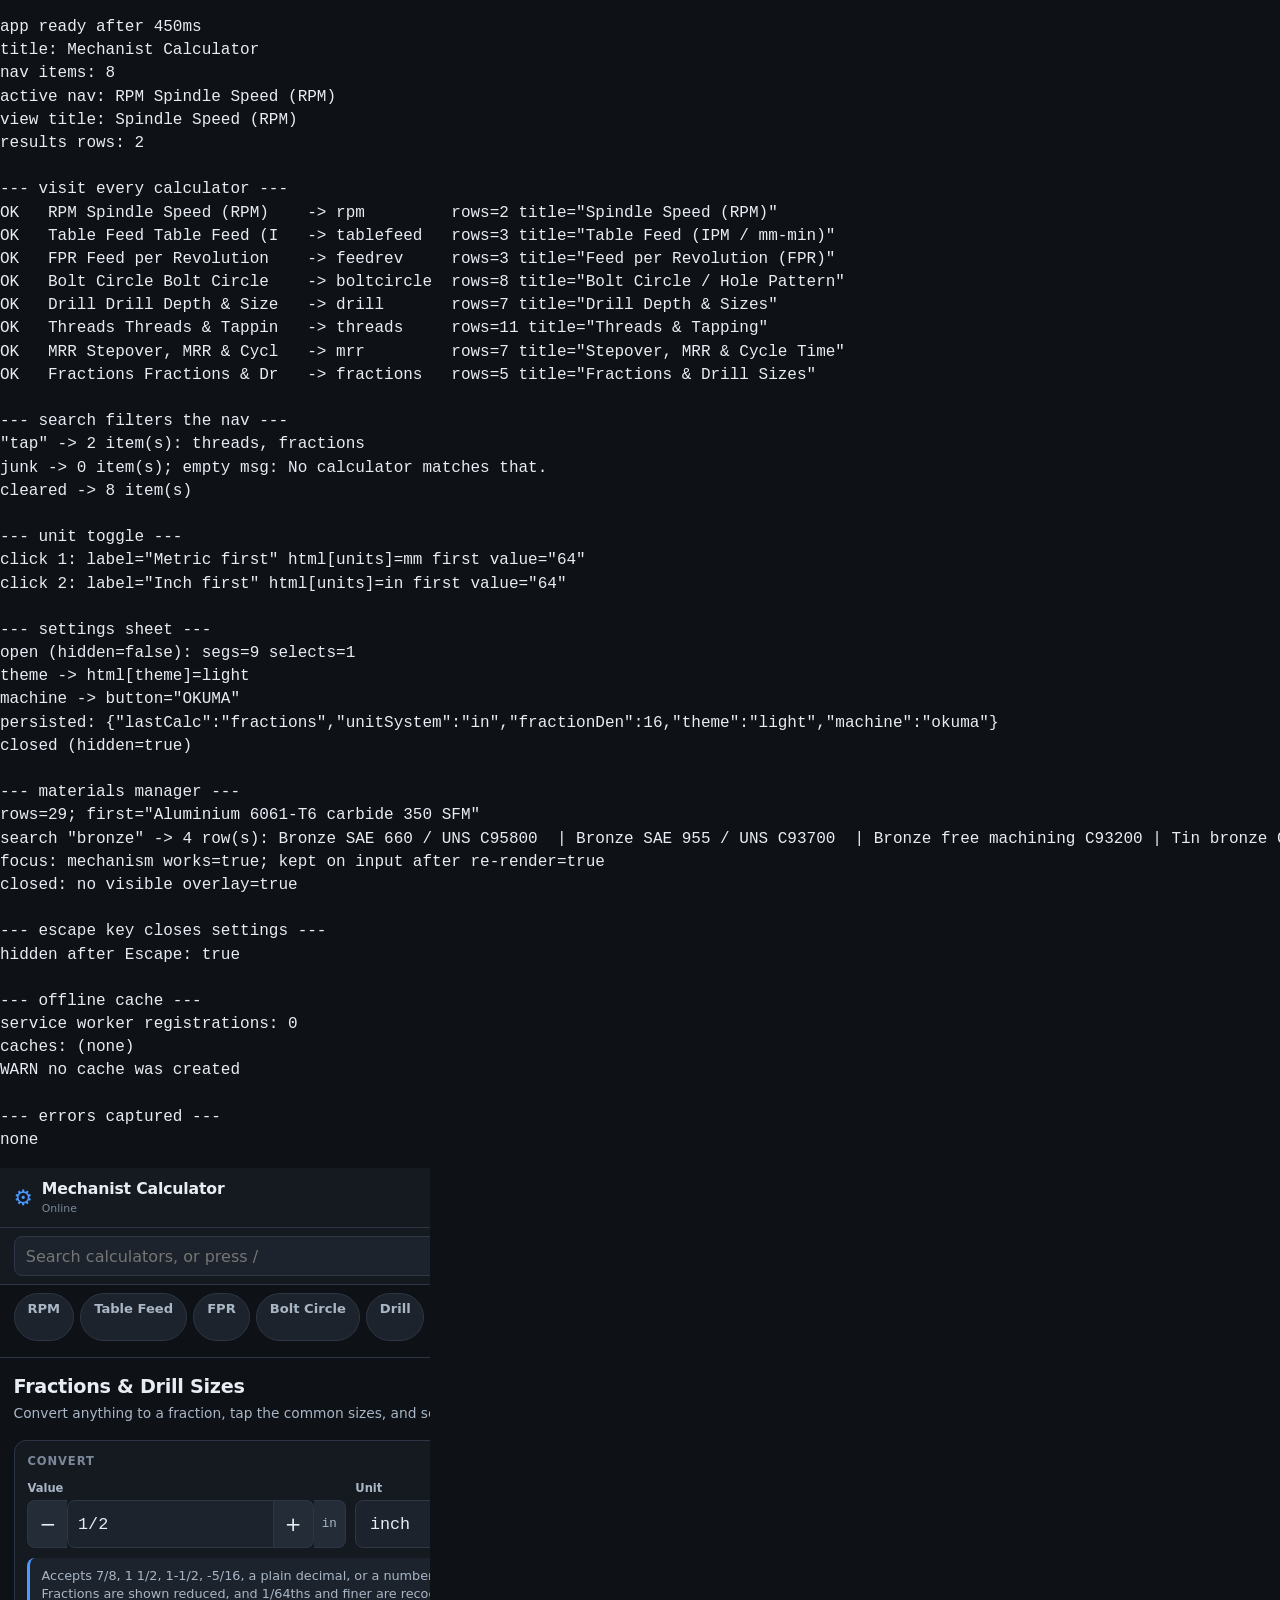
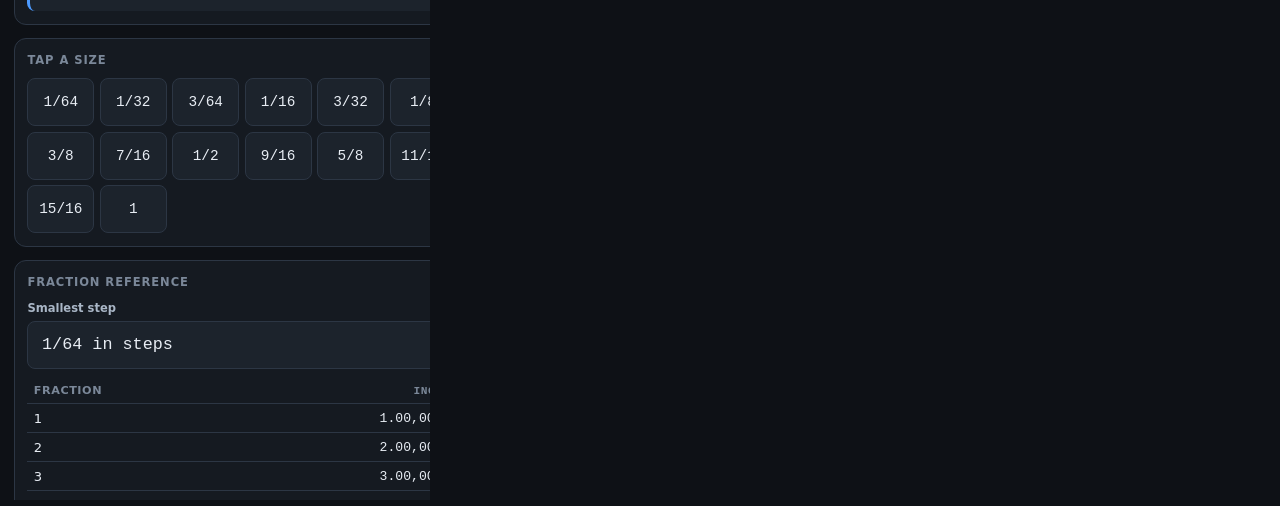
==== tests/shell.html @ 6d4b36a9 "Add offline-capable machinist calculator PWA Eight shop-floor calculators (spindle speed, table feed" ====
<!DOCTYPE html>
<html lang="en">
<head>
<meta charset="utf-8">
<title>shell smoke</title>
<link rel="stylesheet" href="../css/app.css">
</head>
<body>
<pre id="out">running...</pre>
<iframe id="app" src="../index.html" style="width:430px;height:932px;border:0"></iframe>
<script type="module">
const out = document.getElementById('out');
const log = [];
const errors = [];
const paint = () => { out.textContent = log.join('\n'); };
const sleep = (ms) => new Promise((r) => setTimeout(r, ms));
const head = (s) => { log.push(''); log.push(`--- ${s} ---`); paint(); };

window.onerror = (m, f, l) => { log.push(`UNCAUGHT: ${m} @ ${f}:${l}`); paint(); };

try {
  const frame = document.getElementById('app');

  // A new iframe starts on about:blank, and about:blank is already "complete",
  // so waiting for load or checking readyState is both unreliable. Poll for a
  // node that only the real app shell has.
  let waited = 0;
  let appReady = false;
  while (waited < 10000) {
    const doc = frame.contentDocument;
    if (doc && doc.getElementById('nav-list') && doc.querySelector('#nav-list .nav-item')) { appReady = true; break; }
    await sleep(150);
    waited += 150;
  }
  if (!appReady) throw new Error('the app never rendered inside the iframe');

  const w = frame.contentWindow;
  const d = frame.contentDocument;
  w.addEventListener('error', (e) => errors.push(`${e.message} @ ${e.filename}:${e.lineno}`));
  w.addEventListener('unhandledrejection', (e) => errors.push(`rejection: ${(e.reason && e.reason.message) || e.reason}`));
  const origErr = w.console.error;
  w.console.error = (...a) => { errors.push(`console.error: ${a.join(' ')}`); origErr.apply(w.console, a); };

  const q = (sel) => d.querySelector(sel);
  const qa = (sel) => [...d.querySelectorAll(sel)];
  const txt = (n) => (n ? n.textContent.replace(/\s+/g, ' ').trim() : '(missing)');
  const readPrefs = () => JSON.parse(w.localStorage.getItem('mechcalc:prefs') || '{}');

  log.push(`app ready after ${waited}ms`);
  log.push(`title: ${d.title}`);
  log.push(`nav items: ${qa('#nav-list .nav-item').length}`);
  log.push(`active nav: ${txt(q('#nav-list .nav-item.is-active'))}`);
  log.push(`view title: ${txt(q('#view-title'))}`);
  log.push(`results rows: ${qa('.res-row').length}`);
  paint();

  head('visit every calculator');
  {
    const ids = qa('#nav-list .nav-item').map((n) => n.dataset.calc);
    for (const id of ids) {
      const btn = qa('#nav-list .nav-item').find((n) => n.dataset.calc === id);
      const label = txt(btn).slice(0, 24);
      try {
        btn.click();
        const shown = q('.calc-slot:not([hidden]) .calc')?.dataset.calc;
        const rows = qa('.calc-slot:not([hidden]) .res-row').length;
        const res = txt(q('.calc-slot:not([hidden]) .calc-results'));
        const warn = /Could not calculate/.test(res);
        const switched = shown === id;
        log.push(`${warn || !switched ? 'WARN' : 'OK  '} ${label.padEnd(26)} -> ${String(shown).padEnd(11)} rows=${rows} title="${txt(q('#view-title'))}"${warn ? ' :: ' + res.slice(0, 70) : ''}${!switched ? ' :: DID NOT SWITCH' : ''}`);
      } catch (err) {
        log.push(`FAIL ${label} :: ${err.message}`);
      }
    }
    paint();
  }

  head('search filters the nav');
  try {
    const s = q('#search');
    s.value = 'tap';
    s.dispatchEvent(new w.Event('input', { bubbles: true }));
    log.push(`"tap" -> ${qa('#nav-list .nav-item').length} item(s): ${qa('#nav-list .nav-item').map((n) => n.dataset.calc).join(', ')}`);
    s.value = 'zzzznotathing';
    s.dispatchEvent(new w.Event('input', { bubbles: true }));
    log.push(`junk -> ${qa('#nav-list .nav-item').length} item(s); empty msg: ${txt(q('#nav-list .nav-empty'))}`);
    s.value = '';
    s.dispatchEvent(new w.Event('input', { bubbles: true }));
    log.push(`cleared -> ${qa('#nav-list .nav-item').length} item(s)`);
  } catch (err) { log.push(`FAIL search :: ${err.message}`); }
  paint();

  head('unit toggle');
  try {
    for (let i = 0; i < 2; i++) {
      q('#unit-main').click();
      log.push(`click ${i + 1}: label="${txt(q('#unit-main'))}" html[units]=${d.documentElement.dataset.units} first value="${txt(q('.uv .v'))}"`);
    }
  } catch (err) { log.push(`FAIL unit toggle :: ${err.message}`); }
  paint();

  head('settings sheet');
  try {
    q('#settings-open').click();
    log.push(`open (hidden=${q('#settings').hidden}): segs=${qa('#settings-body .seg').length} selects=${qa('#settings-body select').length}`);

    const fracSel = q('#settings-body select[data-f="fractionDen"]');
    fracSel.value = '16';
    fracSel.dispatchEvent(new w.Event('change', { bubbles: true }));

    qa('#settings-body .seg[data-f="theme"]').find((b) => b.dataset.value === 'light').click();
    log.push(`theme -> html[theme]=${d.documentElement.dataset.theme}`);

    qa('#settings-body .seg[data-f="machine"]').find((b) => b.dataset.value === 'okuma').click();
    log.push(`machine -> button="${txt(q('#machine-btn'))}"`);

    // Writes are debounced, so read storage only after giving the store a moment.
    await sleep(500);
    log.push(`persisted: ${JSON.stringify(readPrefs())}`);

    qa('#settings-body .seg[data-f="theme"]').find((b) => b.dataset.value === 'dark').click();
    fracSel.value = '64';
    fracSel.dispatchEvent(new w.Event('change', { bubbles: true }));

    q('#settings-close').click();
    log.push(`closed (hidden=${q('#settings').hidden})`);
  } catch (err) { log.push(`FAIL settings :: ${err.message}`); }
  paint();

  head('materials manager');
  try {
    q('#materials-open').click();
    await sleep(400);
    const rows = qa('.mat-item');
    log.push(`rows=${rows.length}; first="${txt(rows[0]).slice(0, 60)}"`);

    const box = q('#mat-search');
    if (box) {
      box.focus();
      const focusWorks = d.activeElement === box;
      box.value = 'bronze';
      box.dispatchEvent(new w.Event('input', { bubbles: true }));
      const filtered = qa('.mat-item');
      log.push(`search "bronze" -> ${filtered.length} row(s): ${filtered.map((r) => txt(r).slice(0, 28)).join(' | ')}`);
      log.push(`focus: mechanism works=${focusWorks}; kept on input after re-render=${d.activeElement === box}`);
      box.value = '';
      box.dispatchEvent(new w.Event('input', { bubbles: true }));
    } else {
      log.push('WARN no #mat-search input');
    }

    const esc = qa('button').find((b) => /close|done|cancel/i.test(b.textContent) && b.offsetParent !== null);
    if (esc) esc.click();
    log.push(`closed: no visible overlay=${!qa('.overlay').some((m) => m.offsetParent !== null)}`);
  } catch (err) { log.push(`FAIL materials :: ${err.message}`); }
  paint();

  head('escape key closes settings');
  try {
    q('#settings-open').click();
    d.dispatchEvent(new w.KeyboardEvent('keydown', { key: 'Escape', bubbles: true }));
    log.push(`hidden after Escape: ${q('#settings').hidden}`);
  } catch (err) { log.push(`FAIL escape :: ${err.message}`); }
  paint();

  head('offline cache');
  try {
    // Service-worker APIs do not settle under a virtual-time headless run, so
    // race every one of them against a timer and report what we could not see.
    const limit = (p, ms) => Promise.race([
      p,
      sleep(ms).then(() => 'timed out after ' + ms + 'ms'),
    ]);

    const regs = await limit(navigator.serviceWorker.getRegistrations(), 3000);
    log.push(`service worker registrations: ${typeof regs === 'string' ? regs : regs.length}`);

    const names = await limit(caches.keys(), 3000);
    if (typeof names === 'string') {
      log.push(`caches: ${names}`);
    } else {
      log.push(`caches: ${names.join(', ') || '(none)'}`);
      if (names.length) {
        const c = await limit(caches.open(names[names.length - 1]), 3000);
        const keys = await limit(c.keys(), 3000);
        if (typeof keys === 'string') {
          log.push(`entries: ${keys}`);
        } else {
          const urls = keys.map((k) => new URL(k.url).pathname.replace(/^\//, ''));
          log.push(`cached entries: ${keys.length}`);
          const need = ['index.html', 'css/app.css', 'js/main.js', 'js/tables.js',
            'js/calc/rpm.js', 'js/calc/fractions.js', 'manifest.webmanifest', 'icons/icon-192.png'];
          const missing = need.filter((n) => !urls.includes(n));
          log.push(`missing from cache: ${missing.length ? missing.join(', ') : 'none'}`);
        }
      } else {
        log.push('WARN no cache was created');
      }
    }
  } catch (err) { log.push(`FAIL cache audit :: ${err.message}`); }
  paint();

  head('errors captured');
  log.push(errors.length ? errors.join('\n') : 'none');
} catch (err) {
  log.push('');
  log.push(`ABORTED: ${err && err.message ? err.message : err}`);
  log.push(err && err.stack ? err.stack : '');
}

paint();
document.title = 'shell smoke done';
</script>
</body>
</html>
---- css/app.css ----
:root {
  --bg: #0e1116;
  --bg-2: #151a21;
  --bg-3: #1c232c;
  --bg-4: #232c37;
  --line: #2c3644;
  --line-2: #3a4655;
  --fg: #e8edf4;
  --fg-2: #a9b6c6;
  --fg-3: #7b8899;
  --acc: #4c9aff;
  --acc-2: #2f6fd0;
  --acc-fg: #06131f;
  --ok: #35c46a;
  --warn: #ffb545;
  --bad: #ff6b5e;
  --tap: 48px;
  --r: 12px;
  --r-sm: 8px;
  --mono: ui-monospace, "SF Mono", "Cascadia Mono", Menlo, Consolas, "Liberation Mono", monospace;
  --sans: system-ui, -apple-system, "Segoe UI", Roboto, "Helvetica Neue", Arial, sans-serif;
  --shadow: 0 8px 28px rgb(0 0 0 / 45%);
}

html[data-theme="light"] {
  --bg: #f4f6f9;
  --bg-2: #ffffff;
  --bg-3: #eef1f6;
  --bg-4: #e3e8f0;
  --line: #d3dae4;
  --line-2: #bcc6d4;
  --fg: #10151c;
  --fg-2: #45536a;
  --fg-3: #6a788c;
  --acc: #1667d6;
  --acc-2: #1257ba;
  --acc-fg: #ffffff;
  --ok: #0f8a45;
  --warn: #a15c00;
  --bad: #c02b1d;
  --shadow: 0 8px 24px rgb(16 24 40 / 14%);
}

* { box-sizing: border-box; }

html, body {
  margin: 0;
  padding: 0;
  background: var(--bg);
  color: var(--fg);
  font-family: var(--sans);
  font-size: 16px;
  line-height: 1.45;
  -webkit-text-size-adjust: 100%;
  overscroll-behavior-y: none;
}

body { min-height: 100dvh; }

.skip {
  position: absolute;
  left: -9999px;
  top: 0;
  z-index: 100;
  background: var(--acc);
  color: var(--acc-fg);
  padding: 0.7rem 1rem;
}
.skip:focus { left: 0; }

.shell {
  display: grid;
  grid-template-columns: 1fr;
  grid-template-rows: auto auto 1fr;
  max-width: 1400px;
  margin: 0 auto;
  min-height: 100dvh;
  padding-bottom: env(safe-area-inset-bottom);
}

.topbar {
  display: flex;
  align-items: center;
  justify-content: space-between;
  gap: 0.75rem;
  padding: 0.6rem 0.85rem;
  padding-top: calc(0.6rem + env(safe-area-inset-top));
  background: var(--bg-2);
  border-bottom: 1px solid var(--line);
  position: sticky;
  top: 0;
  z-index: 20;
}

.brand { display: flex; align-items: center; gap: 0.55rem; min-width: 0; }
.brand-mark { font-size: 1.35rem; color: var(--acc); line-height: 1; }
.brand-text { display: flex; flex-direction: column; min-width: 0; }
.brand-text strong { font-size: 0.98rem; letter-spacing: -0.01em; white-space: nowrap; }
.net-state { font-size: 0.68rem; color: var(--fg-3); }
.net-state.is-offline { color: var(--warn); font-weight: 600; }

.topbar-actions { display: flex; gap: 0.4rem; flex-shrink: 0; }

.toolbar {
  display: flex;
  gap: 0.5rem;
  padding: 0.5rem 0.85rem;
  background: var(--bg-2);
  border-bottom: 1px solid var(--line);
  position: sticky;
  top: calc(var(--topbar-h, 56px) + env(safe-area-inset-top));
  z-index: 19;
}

.search-wrap { flex: 1; min-width: 0; }

#search, .mat-filter input {
  width: 100%;
  min-height: 40px;
  padding: 0.4rem 0.7rem;
  background: var(--bg-3);
  border: 1px solid var(--line);
  border-radius: var(--r-sm);
  color: var(--fg);
  font-size: 1rem;
  font-family: inherit;
}
#search:focus, .mat-filter input:focus { outline: 2px solid var(--acc); outline-offset: -1px; }

.nav {
  padding: 0.5rem 0.85rem 1rem;
  border-bottom: 1px solid var(--line);
  background: var(--bg);
}
.nav ul {
  list-style: none;
  margin: 0;
  padding: 0;
  display: flex;
  gap: 0.4rem;
  overflow-x: auto;
  scrollbar-width: thin;
  -webkit-overflow-scrolling: touch;
}
.nav-empty { color: var(--fg-3); font-size: 0.9rem; padding: 0.4rem 0; }

.nav-item {
  display: flex;
  flex-direction: column;
  gap: 0.1rem;
  min-height: var(--tap);
  padding: 0.4rem 0.8rem;
  white-space: nowrap;
  background: var(--bg-3);
  border: 1px solid var(--line);
  border-radius: 999px;
  color: var(--fg-2);
  cursor: pointer;
  font-family: inherit;
  text-align: left;
}
.nav-item.is-active {
  background: var(--acc);
  border-color: var(--acc);
  color: var(--acc-fg);
}
.nav-short { font-weight: 700; font-size: 0.82rem; }
.nav-title { font-size: 0.62rem; opacity: 0.75; display: none; }

.view { padding: 0.9rem 0.85rem 3rem; }
.view-title { margin: 0 0 0.2rem; font-size: 1.2rem; letter-spacing: -0.015em; }
.view-blurb { margin: 0 0 1rem; color: var(--fg-2); font-size: 0.86rem; }

.panel-section {
  background: var(--bg-2);
  border: 1px solid var(--line);
  border-radius: var(--r);
  padding: 0.8rem;
  margin-bottom: 0.8rem;
}
.section-title {
  margin: 0 0 0.6rem;
  font-size: 0.72rem;
  text-transform: uppercase;
  letter-spacing: 0.08em;
  color: var(--fg-3);
  font-weight: 700;
}
.section-body > *:last-child { margin-bottom: 0; }

.row {
  display: grid;
  grid-template-columns: repeat(auto-fit, minmax(150px, 1fr));
  gap: 0.6rem;
  margin-bottom: 0.6rem;
}
.row:last-child { margin-bottom: 0; }

.field { display: flex; flex-direction: column; gap: 0.25rem; min-width: 0; }
.field-label {
  font-size: 0.72rem;
  color: var(--fg-2);
  font-weight: 600;
  display: flex;
  align-items: center;
  gap: 0.3rem;
}
.hint {
  display: inline-flex;
  align-items: center;
  justify-content: center;
  width: 15px;
  height: 15px;
  border-radius: 50%;
  background: var(--bg-4);
  color: var(--fg-3);
  font-size: 0.62rem;
  font-style: normal;
  cursor: help;
  flex-shrink: 0;
}
.field-body { display: flex; align-items: stretch; gap: 0; }
.field-body input, .field-body select {
  flex: 1;
  min-width: 0;
  min-height: var(--tap);
  padding: 0.4rem 0.6rem;
  background: var(--bg-3);
  border: 1px solid var(--line);
  color: var(--fg);
  font-size: 1.05rem;
  font-family: var(--mono);
  border-radius: 0;
}
.field-body input:focus, .field-body select:focus { outline: 2px solid var(--acc); outline-offset: -2px; }
.field-body.is-plain input { border-radius: var(--r-sm); }
.field-select select { border-radius: var(--r-sm); }
.field-body input { border-radius: var(--r-sm) 0 0 var(--r-sm); }
.field-body select { border-radius: var(--r-sm); }

.step {
  min-width: 40px;
  min-height: var(--tap);
  background: var(--bg-4);
  border: 1px solid var(--line);
  color: var(--fg);
  font-size: 1.25rem;
  line-height: 1;
  cursor: pointer;
  font-family: inherit;
  flex-shrink: 0;
}
.step:first-child { border-radius: var(--r-sm) 0 0 var(--r-sm); border-right: 0; }
.step:last-of-type { border-radius: 0 var(--r-sm) var(--r-sm) 0; border-left: 0; }
.step:hover { background: var(--line); }
.step:active { background: var(--acc); color: var(--acc-fg); }
.field-unit {
  display: inline-flex;
  align-items: center;
  padding: 0 0.5rem;
  min-height: var(--tap);
  background: var(--bg-4);
  border: 1px solid var(--line);
  border-left: 0;
  border-radius: 0 var(--r-sm) var(--r-sm) 0;
  color: var(--fg-2);
  font-size: 0.78rem;
  font-family: var(--mono);
  white-space: nowrap;
}
.field-suffix { font-size: 0.72rem; color: var(--fg-3); }

.seg-group { margin-bottom: 0.6rem; }
.segs { display: flex; gap: 0.3rem; flex-wrap: wrap; }
.seg {
  min-height: var(--tap);
  padding: 0.4rem 0.8rem;
  background: var(--bg-3);
  border: 1px solid var(--line);
  border-radius: var(--r-sm);
  color: var(--fg-2);
  font-size: 0.88rem;
  font-family: inherit;
  cursor: pointer;
}
.seg.is-active { background: var(--acc); border-color: var(--acc); color: var(--acc-fg); font-weight: 600; }

.results {
  background: var(--bg-2);
  border: 1px solid var(--line);
  border-radius: var(--r);
  padding: 0.4rem 0.8rem;
  margin: 0.8rem 0;
}
.res-row {
  display: flex;
  align-items: baseline;
  justify-content: space-between;
  gap: 0.75rem;
  padding: 0.55rem 0;
  border-bottom: 1px solid var(--line);
  flex-wrap: wrap;
}
.res-row:last-of-type { border-bottom: 0; }
.res-label { font-size: 0.8rem; color: var(--fg-2); flex: 1 1 40%; min-width: 0; }
.res-val { text-align: right; flex: 0 1 auto; }
.res-hint {
  font-size: 0.72rem;
  color: var(--fg-3);
  margin: -0.35rem 0 0.5rem;
  line-height: 1.35;
}

.dual { display: inline-flex; align-items: baseline; gap: 0.35rem; font-family: var(--mono); }
.dual .vs { color: var(--fg-3); font-size: 0.8em; }
.uv { display: inline-flex; align-items: baseline; gap: 0.2rem; }
.uv .v { font-size: 1.1rem; font-weight: 600; letter-spacing: -0.01em; }
.uv .u { font-size: 0.68rem; color: var(--fg-3); }
.uv.is-text .v { font-size: 0.95rem; }
.uv.is-primary .v { color: var(--acc); }
.uv.is-empty .v { color: var(--fg-3); }

.notice {
  margin: 0.5rem 0 0;
  padding: 0.55rem 0.7rem;
  border-radius: var(--r-sm);
  font-size: 0.8rem;
  line-height: 1.4;
  background: var(--bg-3);
  border-left: 3px solid var(--line-2);
  color: var(--fg-2);
}
.notice.is-warn { border-left-color: var(--warn); background: color-mix(in srgb, var(--warn) 10%, var(--bg-3)); color: var(--fg); }
.notice.is-info { border-left-color: var(--acc); }
.notice strong { color: var(--fg); }
.hint-text { font-size: 0.8rem; color: var(--fg-2); margin: 0 0 0.5rem; }
.hint-text code {
  font-family: var(--mono);
  font-size: 0.9em;
  background: var(--bg-3);
  padding: 0.05rem 0.3rem;
  border-radius: 4px;
}
.warn-inline { color: var(--warn); }

.notes {
  margin: 0.6rem 0 0;
  padding-left: 1.1rem;
  font-size: 0.8rem;
  color: var(--fg-2);
}
.notes li { margin-bottom: 0.35rem; }

.readout {
  font-family: var(--mono);
  font-size: 1.3rem;
  padding: 0.8rem;
  background: var(--bg-2);
  border: 1px solid var(--line);
  border-radius: var(--r);
  text-align: center;
  margin: 0.8rem 0;
}

.table-wrap { overflow-x: auto; -webkit-overflow-scrolling: touch; margin-top: 0.5rem; }
.data { width: 100%; border-collapse: collapse; font-size: 0.82rem; }
.data th, .data td { padding: 0.4rem 0.5rem; text-align: left; border-bottom: 1px solid var(--line); }
.data th { color: var(--fg-3); font-size: 0.7rem; text-transform: uppercase; letter-spacing: 0.05em; }
.data .num { text-align: right; font-family: var(--mono); white-space: nowrap; }
.data.is-dense th, .data.is-dense td { padding: 0.28rem 0.4rem; }
.data tbody tr.is-here { background: color-mix(in srgb, var(--acc) 16%, transparent); }
.data tbody tr.is-here td { font-weight: 700; }

.code-wrap { margin-top: 0.8rem; }
.code-head {
  display: flex;
  align-items: center;
  justify-content: space-between;
  gap: 0.5rem;
  margin-bottom: 0.3rem;
  flex-wrap: wrap;
}
.code-label { font-size: 0.7rem; text-transform: uppercase; letter-spacing: 0.08em; color: var(--fg-3); font-weight: 700; }
.code-actions { display: flex; gap: 0.35rem; }
.code {
  margin: 0;
  padding: 0.7rem;
  background: var(--bg);
  border: 1px solid var(--line);
  border-radius: var(--r-sm);
  font-family: var(--mono);
  font-size: 0.78rem;
  line-height: 1.5;
  overflow-x: auto;
  white-space: pre;
  color: var(--fg);
}

.frac-grid { display: grid; grid-template-columns: repeat(auto-fill, minmax(62px, 1fr)); gap: 0.35rem; }
.frac {
  min-height: var(--tap);
  background: var(--bg-3);
  border: 1px solid var(--line);
  border-radius: var(--r-sm);
  color: var(--fg);
  font-family: var(--mono);
  font-size: 0.9rem;
  cursor: pointer;
}
.frac:hover { background: var(--bg-4); }
.frac:active { background: var(--acc); color: var(--acc-fg); }

.btn {
  min-height: 40px;
  padding: 0.45rem 0.85rem;
  background: var(--bg-3);
  border: 1px solid var(--line-2);
  border-radius: var(--r-sm);
  color: var(--fg);
  font-size: 0.88rem;
  font-family: inherit;
  cursor: pointer;
  white-space: nowrap;
}
.btn:hover { background: var(--bg-4); }
.btn-sm { min-height: 34px; padding: 0.25rem 0.6rem; font-size: 0.78rem; }
.btn-ghost { background: transparent; }
.btn-primary { background: var(--acc); border-color: var(--acc); color: var(--acc-fg); font-weight: 600; }
.btn-toggle { background: var(--acc-2); border-color: var(--acc-2); color: #fff; font-weight: 600; }
.btn-danger { border-color: var(--bad); color: var(--bad); }
.btn-row { display: flex; gap: 0.4rem; flex-wrap: wrap; }

.overlay { position: fixed; inset: 0; z-index: 60; display: flex; align-items: flex-end; justify-content: center; }
.overlay[hidden] { display: none; }
.overlay-scrim { position: absolute; inset: 0; background: rgb(0 0 0 / 60%); }
.sheet {
  position: relative;
  width: 100%;
  max-width: 560px;
  max-height: 92dvh;
  display: flex;
  flex-direction: column;
  background: var(--bg);
  border: 1px solid var(--line);
  border-radius: var(--r) var(--r) 0 0;
  box-shadow: var(--shadow);
}
.sheet-wide { max-width: 900px; }
.sheet-head {
  display: flex;
  align-items: center;
  justify-content: space-between;
  padding: 0.8rem 1rem;
  border-bottom: 1px solid var(--line);
  flex-shrink: 0;
}
.sheet-head h2 { margin: 0; font-size: 1rem; }
.sheet-body { padding: 0.9rem 1rem 2rem; overflow-y: auto; -webkit-overflow-scrolling: touch; }

.mat-filter { display: flex; gap: 0.4rem; margin-bottom: 0.6rem; }
.mat-filter input { flex: 1; min-width: 0; }
.mat-tools { display: flex; gap: 0.35rem; flex-wrap: wrap; margin-bottom: 0.8rem; }
.mat-group { margin: 0.9rem 0 0.35rem; font-size: 0.7rem; text-transform: uppercase; letter-spacing: 0.08em; color: var(--fg-3); }
.mat-items { list-style: none; margin: 0; padding: 0; }
.mat-item { border-bottom: 1px solid var(--line); }
.mat-item.is-editing { background: color-mix(in srgb, var(--acc) 12%, transparent); }
.mat-open {
  display: flex;
  flex-direction: column;
  gap: 0.1rem;
  width: 100%;
  text-align: left;
  min-height: var(--tap);
  padding: 0.5rem 0.3rem;
  background: transparent;
  border: 0;
  color: var(--fg);
  font-family: inherit;
  cursor: pointer;
}
.mat-name { font-size: 0.9rem; }
.mat-meta { font-size: 0.72rem; color: var(--fg-3); font-family: var(--mono); }
.unverified { color: var(--warn); font-style: normal; font-weight: 700; }
.mat-editor { border-top: 1px solid var(--line); margin-top: 1rem; padding-top: 1rem; }
.mat-editor-head { display: flex; align-items: center; justify-content: space-between; gap: 0.5rem; flex-wrap: wrap; margin-bottom: 0.6rem; }
.mat-editor-head h3 { margin: 0; font-size: 0.95rem; }
.mat-empty { color: var(--fg-3); font-size: 0.85rem; }
.mat-empty h3 { color: var(--fg-2); font-size: 0.95rem; }
.mat-tools-grid { display: grid; gap: 0.5rem; margin: 0.7rem 0; }
.mat-tool { background: var(--bg-3); border: 1px solid var(--line); border-radius: var(--r-sm); padding: 0.5rem; }
.mat-tool-head { display: flex; flex-direction: column; margin-bottom: 0.35rem; }
.mat-tool-head strong { font-size: 0.8rem; }
.mat-tool-hint { font-size: 0.68rem; color: var(--fg-3); }

.selftest { padding: 1rem; }
.st-summary { font-weight: 700; padding: 0.6rem 0.8rem; border-radius: var(--r-sm); }
.st-summary.is-pass { background: color-mix(in srgb, var(--ok) 18%, transparent); color: var(--ok); }
.st-summary.is-fail { background: color-mix(in srgb, var(--bad) 18%, transparent); color: var(--bad); }
.selftest .data tr.is-fail td { color: var(--bad); font-weight: 700; }
.selftest .data tr.is-pass td:first-child { color: var(--ok); }

@media (min-width: 900px) {
  .shell {
    grid-template-columns: 260px 1fr;
    grid-template-areas: "top top" "nav view";
    grid-template-rows: auto 1fr;
  }
  .topbar { grid-area: top; }
  .toolbar { grid-area: top; position: static; }
  .nav { grid-area: nav; border-bottom: 0; border-right: 1px solid var(--line); padding: 1rem 0.75rem; }
  .nav ul { flex-direction: column; overflow: visible; }
  .nav-item { border-radius: var(--r-sm); }
  .nav-title { display: block; }
  .view { grid-area: view; padding: 1.25rem 1.5rem 4rem; }
  .overlay { align-items: center; }
  .sheet { border-radius: var(--r); max-height: 88dvh; }
}

@media (prefers-reduced-motion: reduce) {
  * { animation: none !important; transition: none !important; scroll-behavior: auto !important; }
}
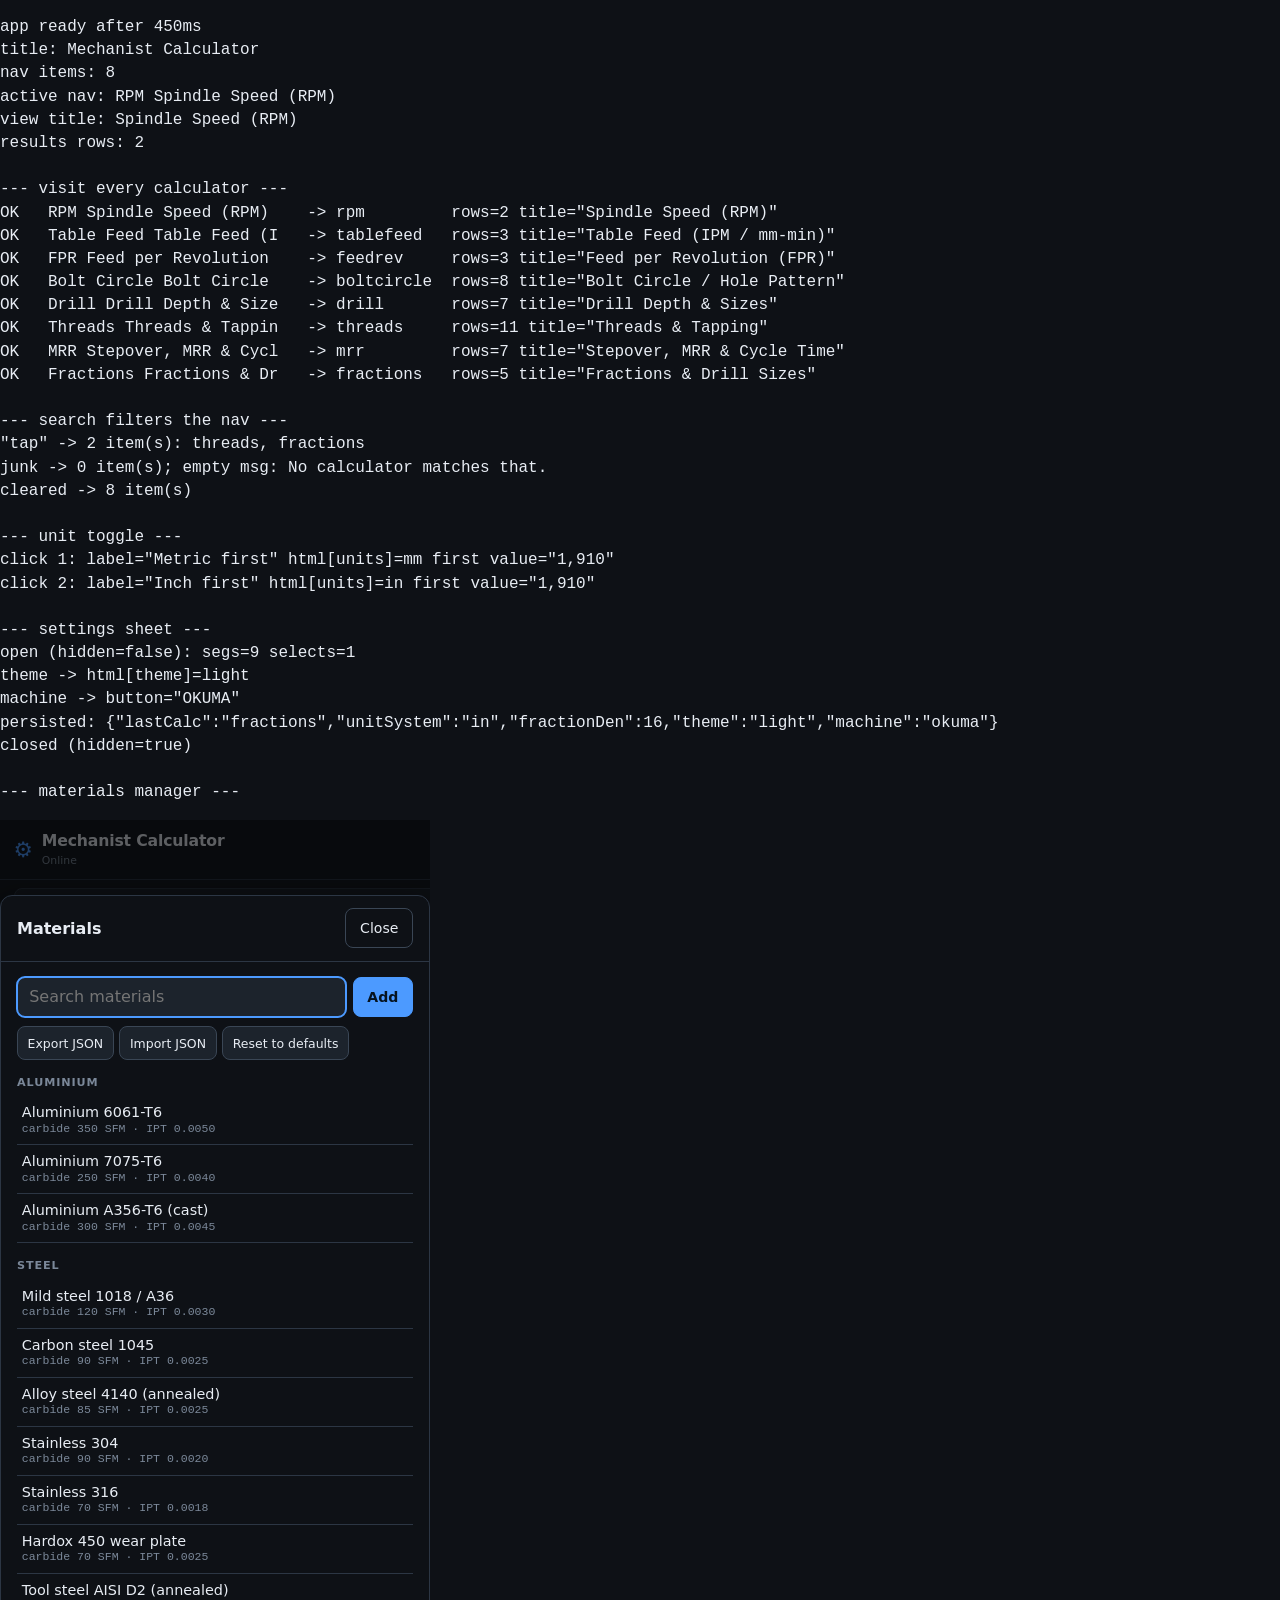
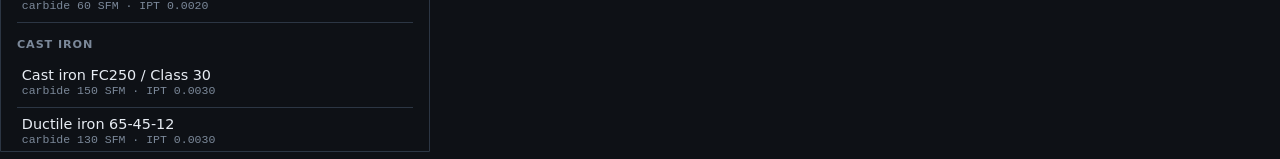
==== commit 1f9bc9ef: "Make the RPM page speed-only, add turning feeds, and fix the G-code defects" ====
--- a/tests/shell.html
+++ b/tests/shell.html
@@ -148,6 +148,47 @@
     } else {
       log.push('WARN no #mat-search input');
     }
+
+    // The editor has to round-trip a hand typed turning band, otherwise a shop
+    // that proves its own figure loses it on save.
+    try {
+      const bronze = qa('.mat-item').find((r) => /SAE 660/.test(txt(r)));
+      if (bronze) {
+        bronze.querySelector('.mat-open').click();
+        await sleep(400);
+        const lo = d.querySelector('[data-f="tf_carbide_lo"]');
+        const hi = d.querySelector('[data-f="tf_carbide_hi"]');
+        if (lo && hi) {
+          log.push(`660 carbide turning band fields: lo="${lo.value}" hi="${hi.value}"`);
+          lo.value = '0.0011';
+          hi.value = '0.0044';
+          lo.dispatchEvent(new w.Event('input', { bubbles: true }));
+          hi.dispatchEvent(new w.Event('input', { bubbles: true }));
+          await sleep(500);
+          const saveBtn = qa('button').find((b) => /save/i.test(b.textContent) && b.offsetParent !== null);
+          if (saveBtn) saveBtn.click();
+          await sleep(400);
+          qa('.mat-item').find((r) => /SAE 660/.test(txt(r))).querySelector('.mat-open').click();
+          await sleep(400);
+          const back = d.querySelector('[data-f="tf_carbide_lo"]');
+          const backHi = d.querySelector('[data-f="tf_carbide_hi"]');
+          const kept = back && backHi && back.value === '0.00110' && backHi.value === '0.00440';
+          log.push(`${kept ? 'OK  ' : 'FAIL'} 660 hand typed band survives a save: got ${back && back.value} to ${backHi && backHi.value}, want 0.00110 to 0.00440`);
+          // Put the shipped value back so the run is repeatable.
+          if (back && backHi) {
+            back.value = '0.00150';
+            backHi.value = '0.00300';
+            back.dispatchEvent(new w.Event('input', { bubbles: true }));
+            backHi.dispatchEvent(new w.Event('input', { bubbles: true }));
+            await sleep(600);
+          }
+        } else {
+          log.push('FAIL 660 turning band fields are missing from the editor');
+        }
+      } else {
+        log.push('WARN could not find the SAE 660 row to open');
+      }
+    } catch (err) { log.push(`FAIL materials editor band :: ${err.message}`); }
 
     const esc = qa('button').find((b) => /close|done|cancel/i.test(b.textContent) && b.offsetParent !== null);
     if (esc) esc.click();
--- a/css/app.css
+++ b/css/app.css
@@ -481,6 +481,9 @@
 .mat-name { font-size: 0.9rem; }
 .mat-meta { font-size: 0.72rem; color: var(--fg-3); font-family: var(--mono); }
 .unverified { color: var(--warn); font-style: normal; font-weight: 700; }
+.hardness { font-style: normal; font-weight: 700; text-transform: lowercase; padding: 0 0.3em; border-radius: 0.25em; font-size: 0.9em; }
+.hardness.is-soft { color: var(--acc); background: color-mix(in srgb, var(--acc) 15%, transparent); }
+.hardness.is-hard { color: var(--warn); background: color-mix(in srgb, var(--warn) 15%, transparent); }
 .mat-editor { border-top: 1px solid var(--line); margin-top: 1rem; padding-top: 1rem; }
 .mat-editor-head { display: flex; align-items: center; justify-content: space-between; gap: 0.5rem; flex-wrap: wrap; margin-bottom: 0.6rem; }
 .mat-editor-head h3 { margin: 0; font-size: 0.95rem; }
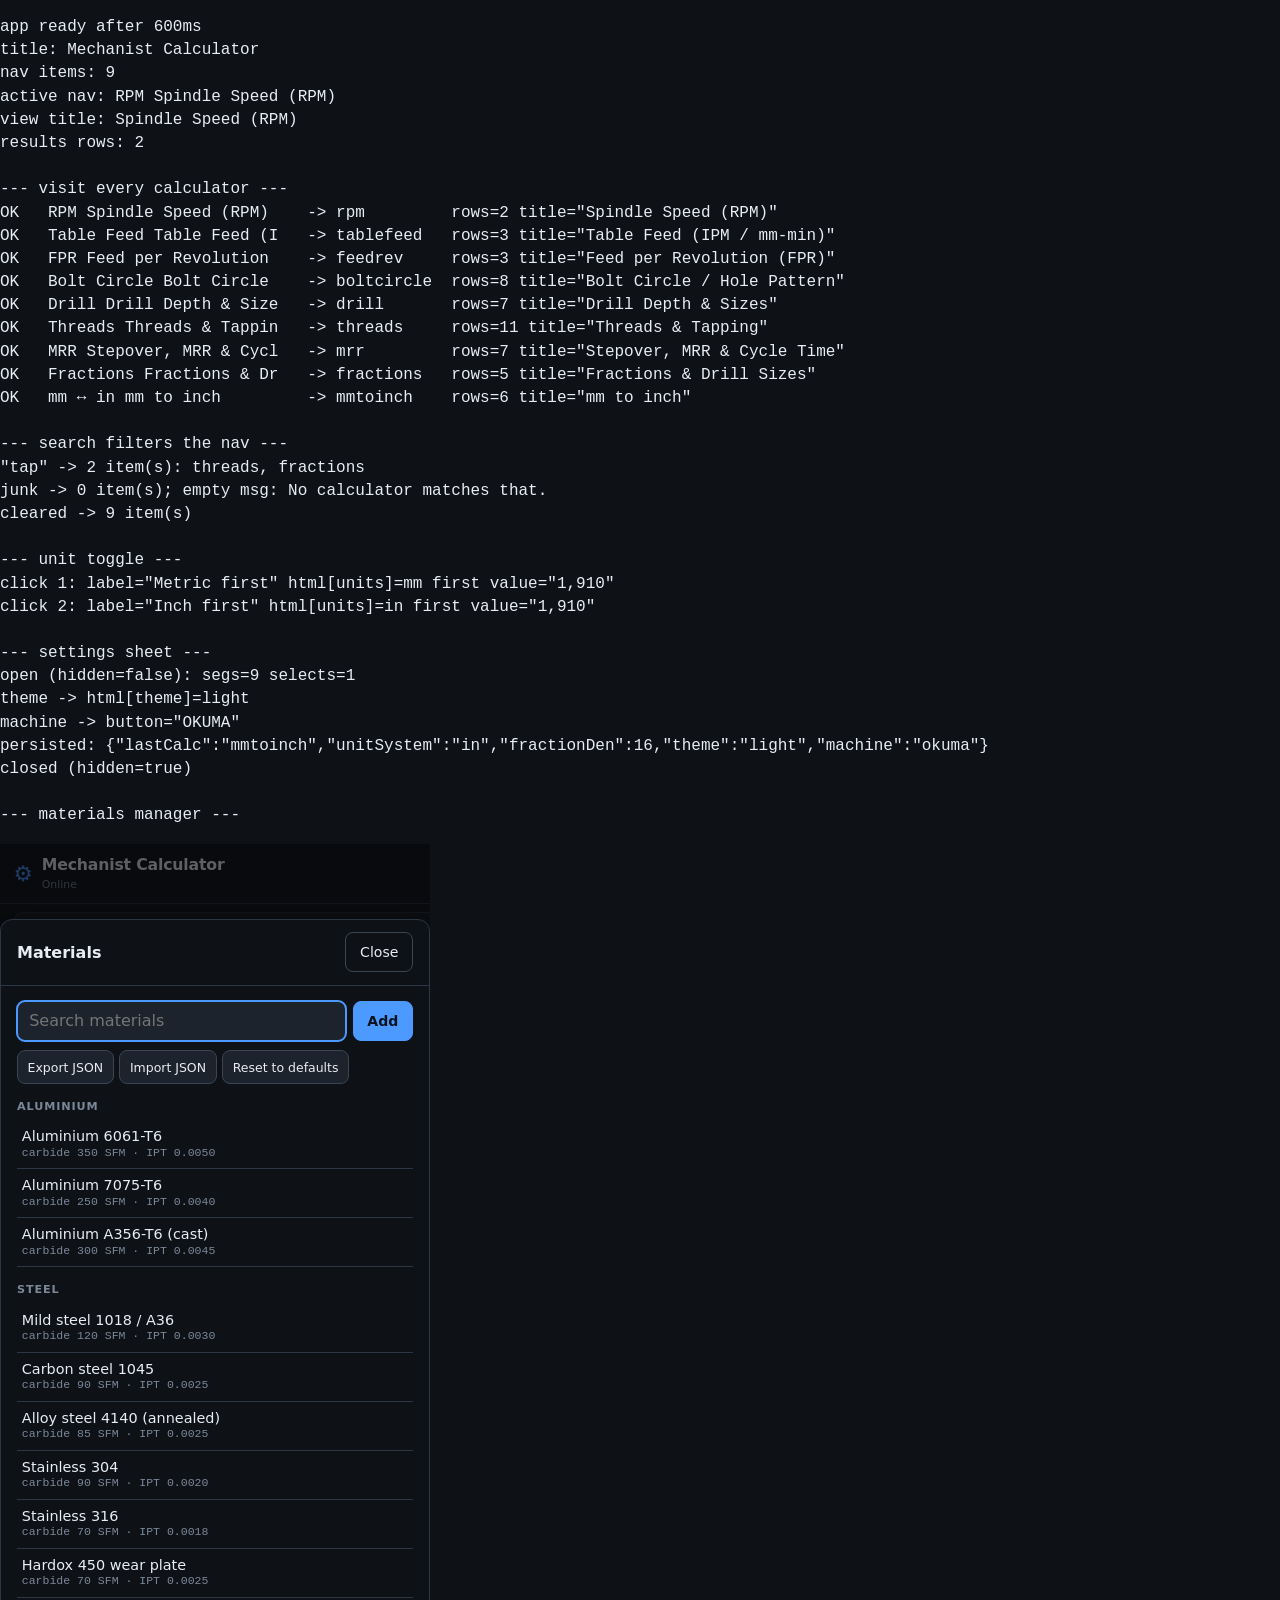
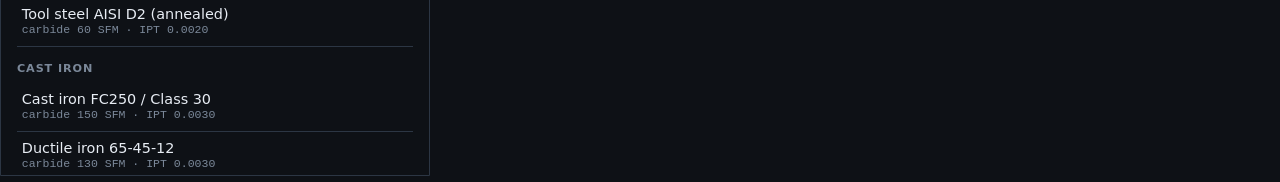
==== commit 291efed2: "Add a mm to inch converter page" ====
--- a/tests/shell.html
+++ b/tests/shell.html
@@ -230,7 +230,7 @@
           const urls = keys.map((k) => new URL(k.url).pathname.replace(/^\//, ''));
           log.push(`cached entries: ${keys.length}`);
           const need = ['index.html', 'css/app.css', 'js/main.js', 'js/tables.js',
-            'js/calc/rpm.js', 'js/calc/fractions.js', 'manifest.webmanifest', 'icons/icon-192.png'];
+            'js/calc/rpm.js', 'js/calc/fractions.js', 'js/calc/mmtoinch.js', 'manifest.webmanifest', 'icons/icon-192.png'];
           const missing = need.filter((n) => !urls.includes(n));
           log.push(`missing from cache: ${missing.length ? missing.join(', ') : 'none'}`);
         }
